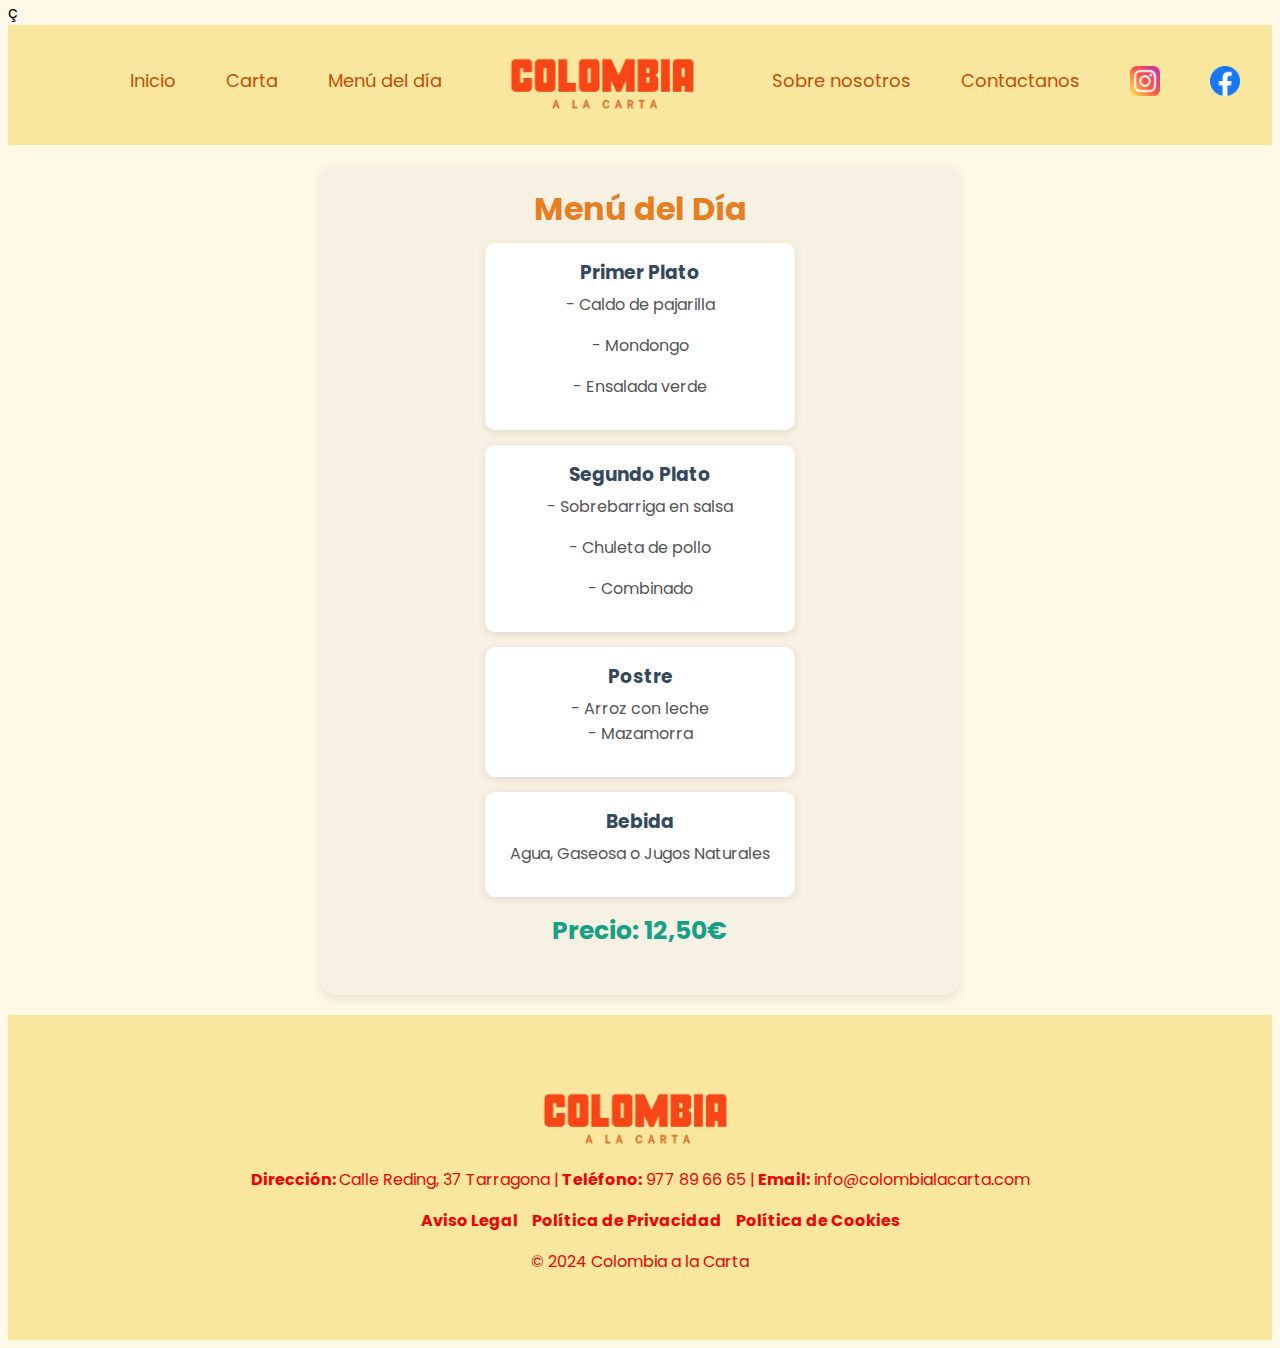
==== menudia.html @ 974379ec "Add files via upload" ====
<!DOCTYPE html>
<html lang="es">

<head>
    <meta charset="UTF-8"> 
    <!-- Metadatos -->    
    <meta name="viewport" content="width=device-width, initial-scale=1.0"> 
    <meta name="keywords" content="menu-dia, Postre, platos, Ensalada, Combinado, mazamorra, leche, gaseosa"> <!-- Palabras clave para el SEO -->
    <meta name="description" content="Menú del dia: primer plato, Segundo plato, postre, Bebida por tan solo 12€ "> <!-- Descripción para el SEO -->
    
    <!-- Enlace fuente Poppins -->
    <link rel="preconnect" href="https://fonts.googleapis.com"> 
    <link rel="preconnect" href="https://fonts.gstatic.com" crossorigin> ç
    <link
        href="https://fonts.googleapis.com/css2?family=Poppins:ital,wght@0,100;0,200;0,300;0,400;0,500;0,600;0,700;0,800;0,900;1,100;1,200;1,300;1,400;1,500;1,600;1,700;1,800;1,900&display=swap"
        rel="stylesheet"> 
    <link rel="shortcut icon" href="img/cuchilleria.png" type="image/x-icon"> <!-- Icono de la página (favicon) -->

    <!-- Hojas de estilo -->
    <link rel="stylesheet" href="css/inicio_estilo.css"> 
    <link rel="stylesheet" href="css/menudia.css"> 
    <title>Menú Dia</title> 

</head>

<body>
    <!-- --------------------------------  Menú de navegación  -------------------------------------------------->
    <nav>
        <!-- Enlaces de las paginas a las que se puede acceder por medio del menú-->
        <ul>
            <li><a href="index.html">Inicio</a></li> <!--Pagina de inicio-->
            <li><a href="Carta.html">Carta</a></li><!--Pagina de la carta (muestra los platos del restaurante)-->
            <li><a href="menudia.html">Menú del día</a></li> <!--Pagina Menú dia (muestra el menú del dia)-->
            <li><img src="img/logo-remove.png" alt="logo" class="logo"></li>
            <!--Logotipo identificativo de la web y que representa al restaurante-->
            <li><a href="Sobre_nosotros.html">Sobre nosotros</a></li>
            <!--Pagina sobre nostros (Contiene información sobre el restaurante)-->
            <li><a href="ubicacion.html">Contactanos</a></li>
            <!--Pagina de contactanos (Contiene un formulario de contacto y la ubicación del establecimiento)-->

            <!--Redes de sociales con su respectivo enlace y logo -->
            <li><a href="https://www.instagram.com/colombialacarta/" title="logotipo de instagram"><img
                        src="img/instagram.png" alt="iconos-gratis" class="redes"></a></li>
            <li><a href="https://es-es.facebook.com/colombiaalacartatarragona" title="logotipo de instagram"><img
                        src="img/facebook.png" alt="iconos-gratis" class="redes"></a></li>

        </ul>
    </nav>
        <!-- ------------------ Sección del menú del día -------------------- -->
    <section class="menu-dia"> 
        <h2>Menú del Día</h2> <!-- Título de la sección -->
        <div class="menu-opciones"> <!-- Contenedor de las opciones del menú -->
            <div class="opcion"> <!-- Primer plato -->
                <h3>Primer Plato</h3>
                <p>- Caldo de pajarilla</p>
                <p>- Mondongo</p>
                <p> - Ensalada verde</p>
            </div>
            <div class="opcion"> <!-- Segundo plato -->
                <h3>Segundo Plato</h3>
                <p>- Sobrebarriga en salsa</p>
                <p>- Chuleta de pollo</p>
                <p>- Combinado</p>
            </div>
            <div class="opcion"> <!-- Postre -->
                <h3>Postre</h3>
                <p>- Arroz con leche <br> - Mazamorra</p>
            </div>
            <div class="opcion"> <!-- Bebida -->
                <h3>Bebida</h3>
                <p>Agua, Gaseosa o Jugos Naturales</p>
            </div>
        </div>
        <p class="precio">Precio: 12,50€</p> <!-- Muestra el precio del menú -->
    </section>

    <!--------------------------------------- Pie de pagina ------------------------------------------>
    <footer>
        <!-- Logo -->
        <div class="footer-logo">
            <img src="img/logo-remove.png" alt="Logotipo de Colombia a la Carta" class="logo_f">
        </div>

        <!-- Información -->
        <div class="footer-info">
            <p><strong>Dirección: </strong> Calle Reding, 37 Tarragona |<strong> Teléfono:</strong> 977 89 66 65 |<strong> Email:</strong> info@colombialacarta.com</p>
        </div>

        <!-- Enlaces legales -->
        <div class="footer-legal">
            <ul>
                <li><a href="aviso.html">Aviso Legal</a></li>
                <li><a href="politica.html">Política de Privacidad</a></li>
                <li><a href="cookies.html">Política de Cookies</a></li>
            </ul>
        </div>

        <!-- Información copy-->
        <p>&copy; 2024 Colombia a la Carta</p>
    </footer>
</body>

</html>
---- css/inicio_estilo.css ----
/* Estilo del cuerpo de la web */
* {
    margin-top: 0; /* Margen superior */
    font-family: "Poppins", sans-serif; /* Fuente de la web */
}

body {
    background-color: #fef9e7; /* Color del fondo de la web */
}

/* ------ Estilo del menú de navegación ------*/
nav {
    font-size: 18px; /* Tamaño del texto*/
    background-color: #f9e79f; /* Color del fondo del menú de nav */
    text-align: center; /* Centrar texto */
    height: 120px; /* Alto del menú */
}

/* Estilo Logo */

nav li .logo {
    display: block;
    width: 220px; /* Ancho */
    padding: 5px; /* Margen interior */
    margin-left: 50px;  /* Espaciado hacia la izquierda */
}

nav li {
    list-style: none; /* Elimina el formato de lista */
}

nav ul {
    display: flex; /* permite ordenar los elementos con libertad */
    align-items: center; /* Centra verticalmente los elementos li */
    justify-content: center; /* Centra horizontalmente los elementos li */
}

nav ul a {
    text-decoration: none; /* Elimina el subrayado de los enlaces */
    margin-left: 50px; /* Espaciado hacia la izquierda */
    color: #c74d01; /* Color del texto */
}

/* Estilo de los enlaces al pasar el cursor */
nav ul a:hover {
    color: #c74d01; /* Color del texto */
    font-weight: bold; /* Negrita */
    font-size: 20px; /* Tamaño del texto */
}

/* FAVICON REDES */
.redes {
    width: 30px; /* ancho */
    padding-top: 8px; /* Margen superior */
}

/* ------ Estilo del carrucel de imagenes------*/

.Carrusel {
    display: flex; /* permite ordenar los elementos con libertad */
    align-items: center; /* alinea horizontalmente los elementos  */
    justify-content: center; /* alinea verticalmente los elementos  */
    width: 1280px; /* ancho del contenedor  */
    height: 600px; /* alto del contenedor  */
    margin: 10px auto; /* Establece un margen superior de 10 píxeles */
    overflow: hidden;
}

.Carrusel ul {
    display: flex; /* permite ordenar los elementos con libertad */
    padding: 0; /* Elimina el padding predeterminado del <ul>, asegurando que no haya espacio extra alrededor. */
    width: 100%; /* Ancho */
    animation: movimiento 20s infinite alternate ease-in-out; /* Tiempo de la animación */
}

.Carrusel li {
    width: 100%; width: 100%; /* Ancho */
    list-style: none; /* Elimina el estilo de lista */
    position: relative;
}

/* Animación del carrusel */
@keyframes movimiento {
    /* Primer elemento visible */
    0%,
    20% {
        transform: translateX(0);
    }

    /* Segundo elemento visible */
    30%,
    50% {
        transform: translateX(-100%);
    }

    /* Tercer elemento visible */
    60%,
    100% {
        transform: translateX(-200%);
    }

}

.text {
    position: absolute; /* Permite colocar el texto en una posición específica dentro del elemento <li>. */
    top: 220px; /* Ajusta la distancia desde la parte superior del contenedor. */
    padding: 0 350px; /* Define espacio a los lados del texto*/
    color: azure; /* Color de texto*/
}


.text h1 {
    font-size: 90px; /* tamaño de texto*/
}

/* Estilo del contenedor botón */
.Boton {
    position: absolute; /* Permite posicionar el botón relativo al contenedor padre. */
    top: 360px; /* Ajusta la distancia desde la parte superior del contenedor. */
    left: 45%; /* Ajusta la distancia desde la parte izquierda del contenedor. */
    background-color: #c74d01; /* Color del fondo del botón*/
    width: 100px; /* Ancho del fondo del botón*/
    height: 50px; /* Largo del fondo del botón*/
    border-radius: 10px; /* Borde del botoón redondeado */
}

.Boton a {
    display: flex;
    /* Habilita flexbox en el enlace */
    align-items: center;
    /* Centra verticalmente el texto */
    justify-content: center;
    /* Centra horizontalmente el texto */
    color: white; /* Color del texto */
    font-size: 20px; /* Tamaño del texto */
    text-decoration: none; /* Elimina el subrayado del enlace */
    height: 100%;
    /* Para que el texto ocupe todo el botón */
    width: 100%;
    /* Para que el texto ocupe todo el botón */
}

/* Estlo del enlace al pasar el cursor */
.Boton a:hover {
    background-color: #ebe8ce; /* Color del fondor */
    color: #c74d01; /* Color del texto */
    border: 2px solid #c74d01; /* Color del borde y ancho */
    border-radius: 10px; /* Borde redondeado */
    font-weight: bold; /* negrita */
}

/* Estilo contenedor del Titulo Platos tipicos*/
.box{
    text-align: center; /* Centra el texto dentro del contenedor */
    margin-bottom: 30px; /* alinea verticalmente el texto dentro del contenedor */
}

.box h2{
    font-size: 30px; /* Tamaño del texto*/
    margin: 0; /* Quita los márgenes por defecto */
    text-transform: uppercase; /* Opcional: pone el texto en mayúsculas */
}

/* Estilo contenedor de la sección platos tipicos */
.platos {
    display: flex; /* organiza los elementos hijos horizontalmente*/
    justify-content: center; /* Centra los elementos horizontalmente */
    gap: 50px; /* Espaciado uniforme entre los elementos */
    background-color: #aed6f1; /* Color de fondo */
    height: 600px; /* altura del contenedor */
    padding: 55px 60px; /* Añade espacio interno alrededor de los elemento */
    border-radius: 20px; /* Bordes redondeados */
}


.plato { /* Estilo contenedor hijo del contenedor (platos y bebidas) */
    position: relative; /* Permite posicionar elementos en relación al contenedor padre */
    overflow: hidden; /* Oculta contenido que se desborde fuera del contenedor*/
    text-align: center; /* Centra el texto*/
    background-color: #fffcfc; /* Color fondo */
    width: 410px; /* Ancho */
    border-radius: 15px; /* Bordes redondeados  */
    height: 620px; /* Altura */
}

/* Estilo imagenes platos tipicos */
.img1 {
    border-radius: 15px; /* Borde redendeado */
    width: auto; /*Ancho */
    height: 500px; /* Alto */
    margin-top: 15px; /* Margen superior */
}

/* -------------- Estilo sección postres ------------ */

.box_2{ /* estilo Contenedor del titulo de la sección (postres, bebidas, ubicación) */
    text-align: center; /* Centra el contenido dentro del contenedor */
    margin-bottom: 20px; /* Margen vertical titulo sección */
}

.box_2 h2{
    font-size: 30px; /* Tamaño titulo */
    color: #000000; /* color texto */
    text-transform: uppercase; /* texto en mayúsculas */
}

.Postre{ /* Contenedor padre postres */
    display: flex; /* organiza los elementos hijos horizontalmente*/
    justify-content: center; /* Centra los elementos horizontalmente */
    gap: 2%; /* Espaciado uniforme entre los elementos */
    width: auto; /* ancho */
    height: auto; /* alto */
    background-color: #e7f800; /* color fondo */
    padding: 2%; /* Espaciado interior */
    border-radius: 20px; /* Borde redondedo */
}

.pos{ /* Contenedor hijo postres */
    position: relative; /* Permite posicionar elementos en relación al contenedor padre */
    text-align: center; /* Alineación texto */
    background-color: #fffcfc; /* color fondo */
    width: 430px; /* ancho */
    border-radius: 15px; /* Borde redondedo */
    height: 420px;/* alto */
}

.pos h2{
    padding: 20px; /* Alineación vertical */
}

.pos-img{ /* Estilo imagenes postres */
    border-radius: 15px; /* Borde redondedo */
    width: 400px; /* ancho */
    height: 300px;/* alto */
    margin-top: 15px; /* margen superior */
}

/* -------------- Estilo sección bebidas ------------ */

.Bebidas { /* Contenedor padre bebidas */
    display: flex; /* organiza los elementos hijos horizontalmente*/
    justify-content: center; /* Centra los elementos horizontalmente */
    gap: 50px; /* Espaciado uniforme entre los elementos */
    background-color: #e5665a; /* Color fondo */
    height: 600px; /* alto */
    padding: 55px 60px; /* alineado interior */
    border-radius: 20px; /* Borde redondedo */
}

/* ----- Estilo botones conedores hijos (platos tipicos y bebidas) -----*/

.info { /* Contenedor boton */
    background-color: #c74d01; /* Color fondo */
    width: 70px; /* ancho */
    padding: 8px; /* alineación interno */
    margin-left: 38%; /* alineación hacia la izquierda */
    border-radius: 10px; /* Borde redondedo */
    margin-top: -10px; /* alineación superior */

}

.info a { /* Estilo enlace */
    text-decoration: none; /* Elimina el subrayado de los enlaces */
    color: white; /* Color texto */
}

.info a:hover { /* Estilo enlace al pasar el cursor */
    color: #c74d01; /* Color texto */
    font-weight: bold; /* negrita*/
}

.info:hover { /* Estilo contenedor al pasar el cursor */
    color: #c74d01; /* Color texto */
    background-color: #fff69a; /* Color fondo */
    border: 1px solid #c74d01; /* Color borde */
}

/* -------- Estilo sección mapá --------- */

.mapa{ /* contenedor mapá */
    width: 100%; /* ancho */
    height: 300px; /* alto */
}

/* -------- Estilo para el pie de página --------- */

footer { /* contenedor padre */
    background-color: #f9e79f; /* Color fondo */
    color: rgb(238, 4, 4); /* Color texto */
    padding: 50px; /* alineación interna */
    text-align: center; /* alineación texto */
}


.footer-logo { /* Contenedor logo*/
    display: flex; /* organiza los elementos hijos horizontalmente*/
    justify-content: center; /* organiza los elementos hijos verticalmente*/
}

.logo_f{ /* estilo imagen logo*/
    width: 220px; /*ancho*/
}

.footer-info{ /* estilo contenedor información contacto*/
    margin: 0 5px; /* alineación interna*/
}

.footer-legal {  /* estilo contenedor información LOGPD*/
    margin: 10px 0; /* alineación interna*/
}

.footer-legal ul li { /* estilo lista información LOGPD*/
    list-style: none; /* elimina el estilo lista*/
    display:inline; /* alinea en una sola linea la lista*/
    margin: 0 5px;/* alineación entre la lista*/
}

.footer-legal a { /* estilo enlaces información LOGPD*/
    text-decoration: none;  /* elimina el subrayado enlaces*/
    color: rgb(238, 4, 4); /*color enlaces*/
    font-weight: bold; /*negrita*/
}

.footer-legal a:hover {  /* estilo enlaces información LOGPD al pasar el cursor*/
    color: #cd6155; /*color enlaces*/
}
---- css/menudia.css ----
/*Estilo seccion menu del dia*/
.menu-dia {
    background-color: #f7f1e3; /*Color de fondo*/
    padding: 20px; /*Espacio entre el contenido y el borde*/
    border-radius: 15px; /*Bordes redondeados*/
    max-width: 600px; /*Ancho máximo*/
    margin: 20px auto; /*Espacio entre el contenido y el borde*/
    box-shadow: 0 4px 10px rgba(0, 0, 0, 0.1); /*Sombra para dar profundidad*/
    text-align: center; /*Alineación del texto*/
}

.menu-dia h2 { /*Estilo para el título*/
    font-size: 2em; /*Tamaño de la fuente*/
    color: #e67e22; /*Color del texto*/
    margin-bottom: 10px; /*Espacio entre el título y el contenido*/
}

.menu-opciones { /*Estilo contenedor principal */
    display: flex; /*Disposición en fila*/
    flex-wrap: wrap; /*Pasar a la siguiente fila si no hay espacio*/
    gap: 15px; /*Espacio entre los elementos*/
    justify-content: center; /*Alineación horizontal*/
}

.opcion { /*Estilo contenedor hijos para cada opción */
    background-color: #ffffff;
    padding: 15px;
    border-radius: 10px;
    box-shadow: 0 2px 8px rgba(0, 0, 0, 0.1);
    width: calc(50% - 20px);
}

.opcion h3 { /*Estilo para el título de cada opción */
    color: #34495e; /*Color del texto*/
    margin-bottom: 5px; /*Espacio entre el título y el contenido*/
}

.opcion p { /*Estilo para el texto de cada opción */
    color: #555; /*Color del texto*/
}

.precio { /*Estilo para el precio */
    font-size: 25px; /*Tamaño de la fuente*/
    color: #16a085; /*Color del texto*/
    margin-top: 15px;  /*Espacio entre el precio y el contenido*/
    font-weight: bold; /*Negrita para el precio*/
}
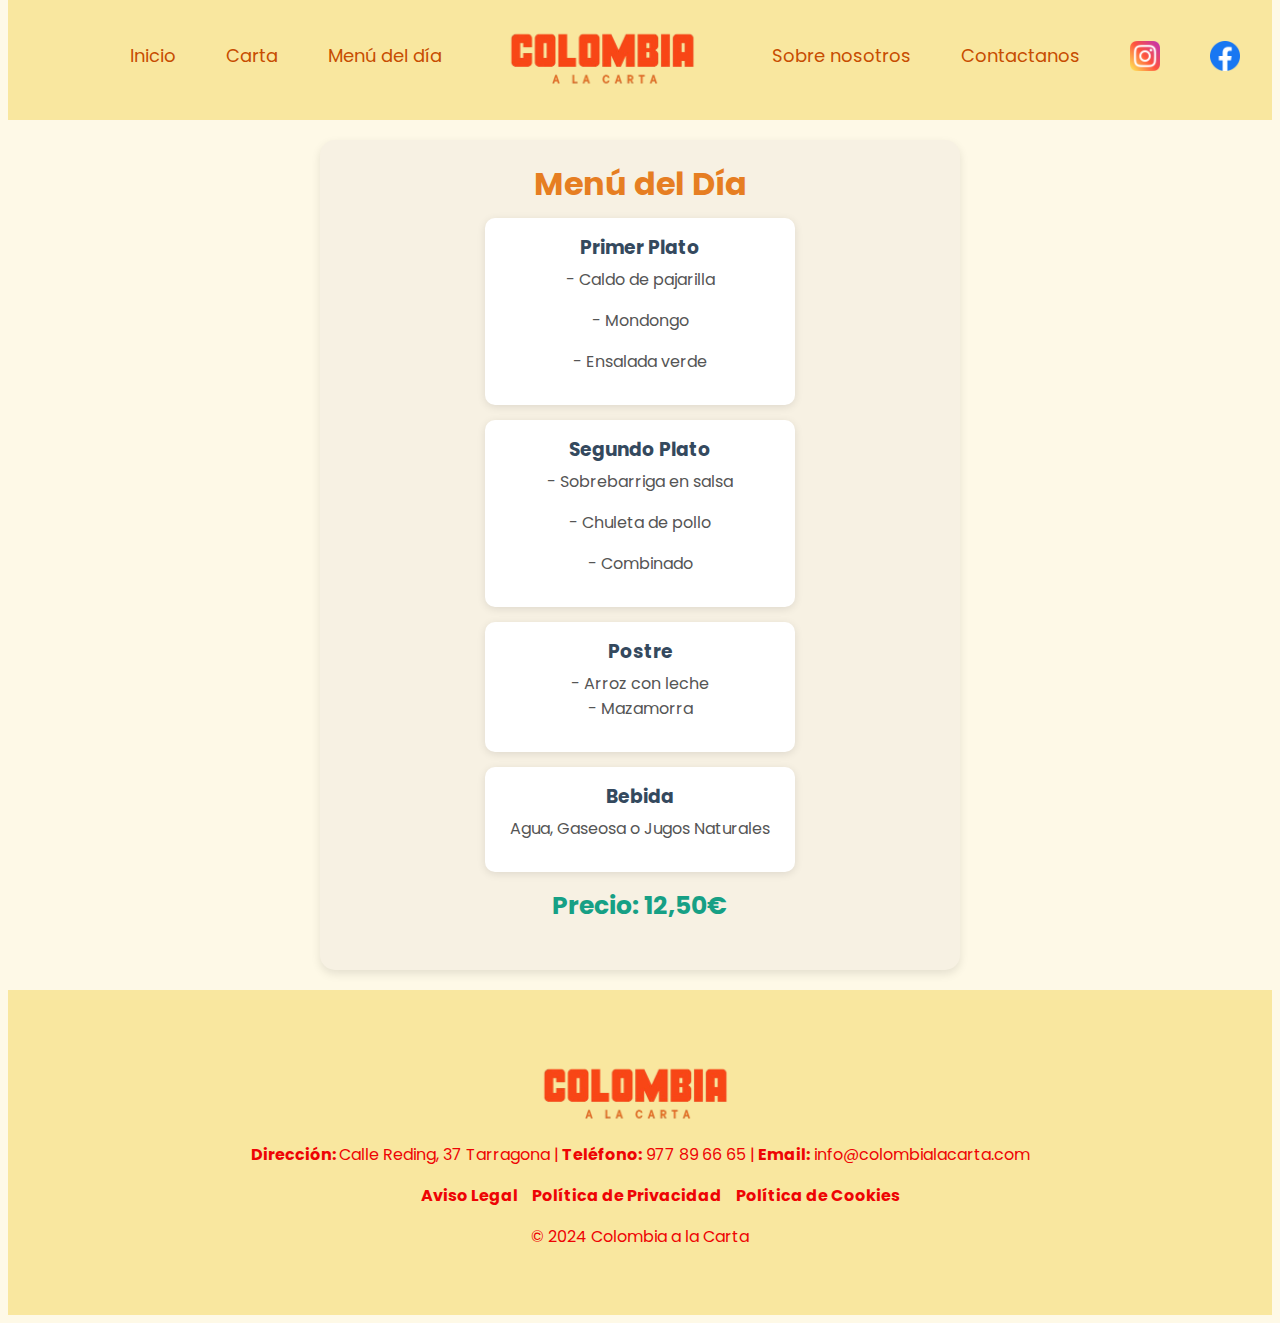
==== commit 95898a05: "Update menudia.html" ====
--- a/menudia.html
+++ b/menudia.html
@@ -10,7 +10,7 @@
     
     <!-- Enlace fuente Poppins -->
     <link rel="preconnect" href="https://fonts.googleapis.com"> 
-    <link rel="preconnect" href="https://fonts.gstatic.com" crossorigin> ç
+    <link rel="preconnect" href="https://fonts.gstatic.com" crossorigin> 
     <link
         href="https://fonts.googleapis.com/css2?family=Poppins:ital,wght@0,100;0,200;0,300;0,400;0,500;0,600;0,700;0,800;0,900;1,100;1,200;1,300;1,400;1,500;1,600;1,700;1,800;1,900&display=swap"
         rel="stylesheet"> 
@@ -100,4 +100,4 @@
     </footer>
 </body>
 
-</html>+</html>
